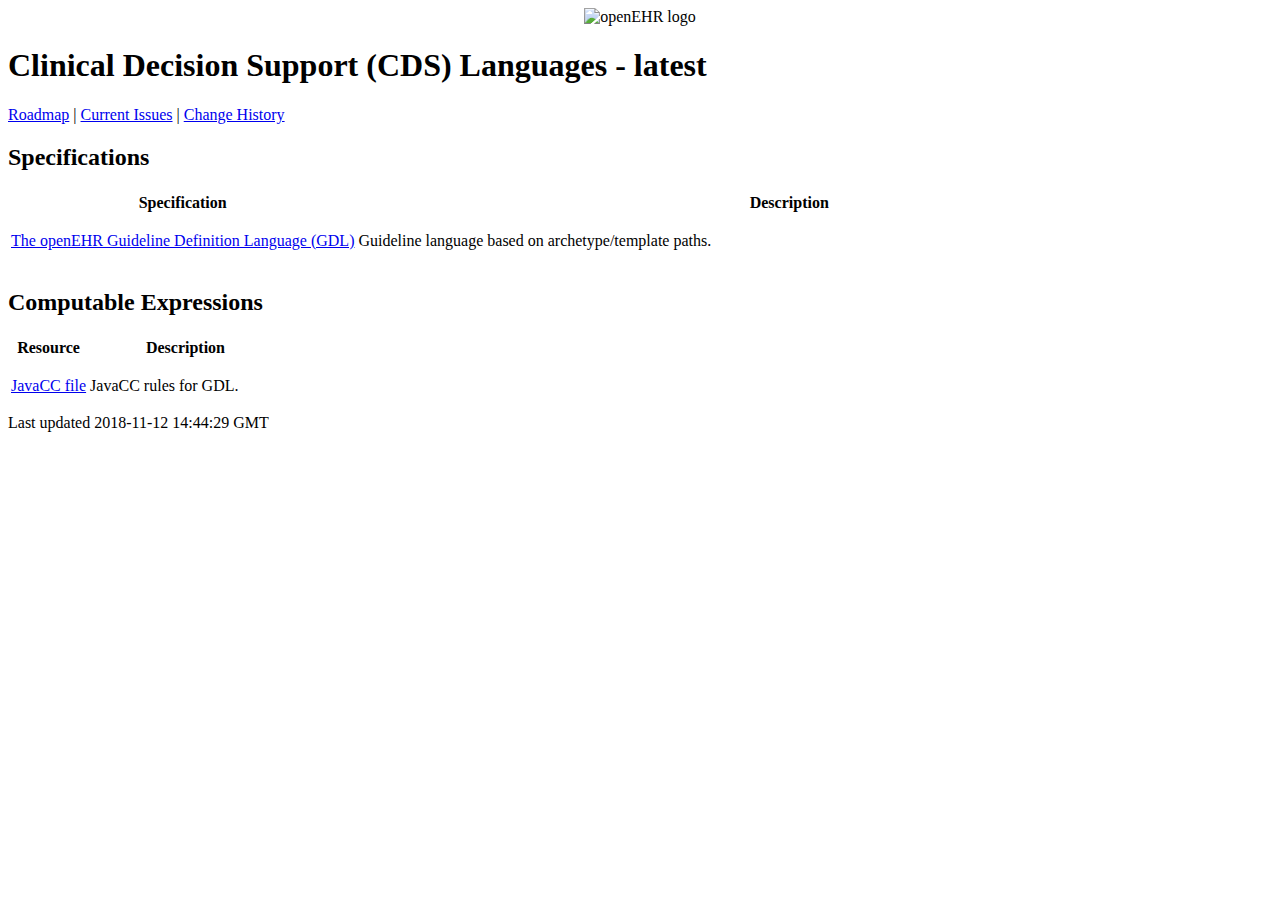
==== docs/index.html @ a9df2094 "Regenerate using AA_GLOBAL ref repo." ====
<!DOCTYPE html>
<html lang="en">
<head>
<meta charset="UTF-8">
<!--[if IE]><meta http-equiv="X-UA-Compatible" content="IE=edge"><![endif]-->
<meta name="viewport" content="width=device-width, initial-scale=1.0">
<meta name="generator" content="Asciidoctor 1.5.6.1">
<meta name="description" content="openEHR Clinical Decision Support (CDS) Specifications">
<meta name="keywords" content="query models">
<title>Clinical Decision Support (CDS) Languages - latest</title>
<link rel="stylesheet" href="https://www.openehr.org/releases/AA_GLOBAL/latest/resources/css/openehr.css">
</head>
<body class="book">
<div id="header">
</div>
<div id="content">
<div id="preamble">
<div class="sectionbody">
<div class="imageblock" style="text-align: center">
<div class="content">
<img src="/releases/AA_GLOBAL/latest/resources/images/openehr_logo_large.png" alt="openEHR logo">
</div>
</div>
</div>
</div>
<h1 id="_clinical_decision_support_cds_languages_latest" class="sect0"><a class="anchor" href="#_clinical_decision_support_cds_languages_latest"></a>Clinical Decision Support (CDS) Languages - latest</h1>
<div class="openblock partintro title-para">
<div class="content">
<a href="https://openehr.atlassian.net/projects/SPECCDS?selectedItem=com.atlassian.jira.jira-projects-plugin%3Arelease-page&amp;status=unreleased">Roadmap</a> | <a href="https://openehr.atlassian.net/issues/?filter=10723">Current Issues</a> | <a href="https://openehr.atlassian.net/projects/SPEC?selectedItem=com.atlassian.jira.jira-projects-plugin:release-page&amp;status=all">Change History</a>
</div>
</div>
<div class="sect1">
<h2 id="_specifications"><a class="anchor" href="#_specifications"></a>Specifications</h2>
<div class="sectionbody">
<table class="tableblock frame-all grid-all spread">
<colgroup>
<col style="width: 28.5714%;">
<col style="width: 71.4286%;">
</colgroup>
<thead>
<tr>
<th class="tableblock halign-left valign-top">Specification</th>
<th class="tableblock halign-left valign-top">Description</th>
</tr>
</thead>
<tbody>
<tr>
<td class="tableblock halign-left valign-top"><p class="tableblock"><a href="/releases/CDS/latest/GDL.html">The openEHR Guideline Definition Language (GDL)</a></p></td>
<td class="tableblock halign-left valign-top"><p class="tableblock">Guideline language based on archetype/template paths.</p></td>
</tr>
</tbody>
</table>
</div>
</div>
<div class="sect1">
<h2 id="_computable_expressions"><a class="anchor" href="#_computable_expressions"></a>Computable Expressions</h2>
<div class="sectionbody">
<table class="tableblock frame-all grid-all spread">
<colgroup>
<col style="width: 28.5714%;">
<col style="width: 71.4286%;">
</colgroup>
<thead>
<tr>
<th class="tableblock halign-left valign-top">Resource</th>
<th class="tableblock halign-left valign-top">Description</th>
</tr>
</thead>
<tbody>
<tr>
<td class="tableblock halign-left valign-top"><p class="tableblock"><a href="/releases/CDS/latest/docs/GDL/javacc/expression.jj">JavaCC file</a></p></td>
<td class="tableblock halign-left valign-top"><p class="tableblock">JavaCC rules for GDL.</p></td>
</tr>
</tbody>
</table>
</div>
</div>
</div>
<div id="footer">
<div id="footer-text">
Last updated 2018-11-12 14:44:29 GMT
</div>
</div>
</body>
</html>
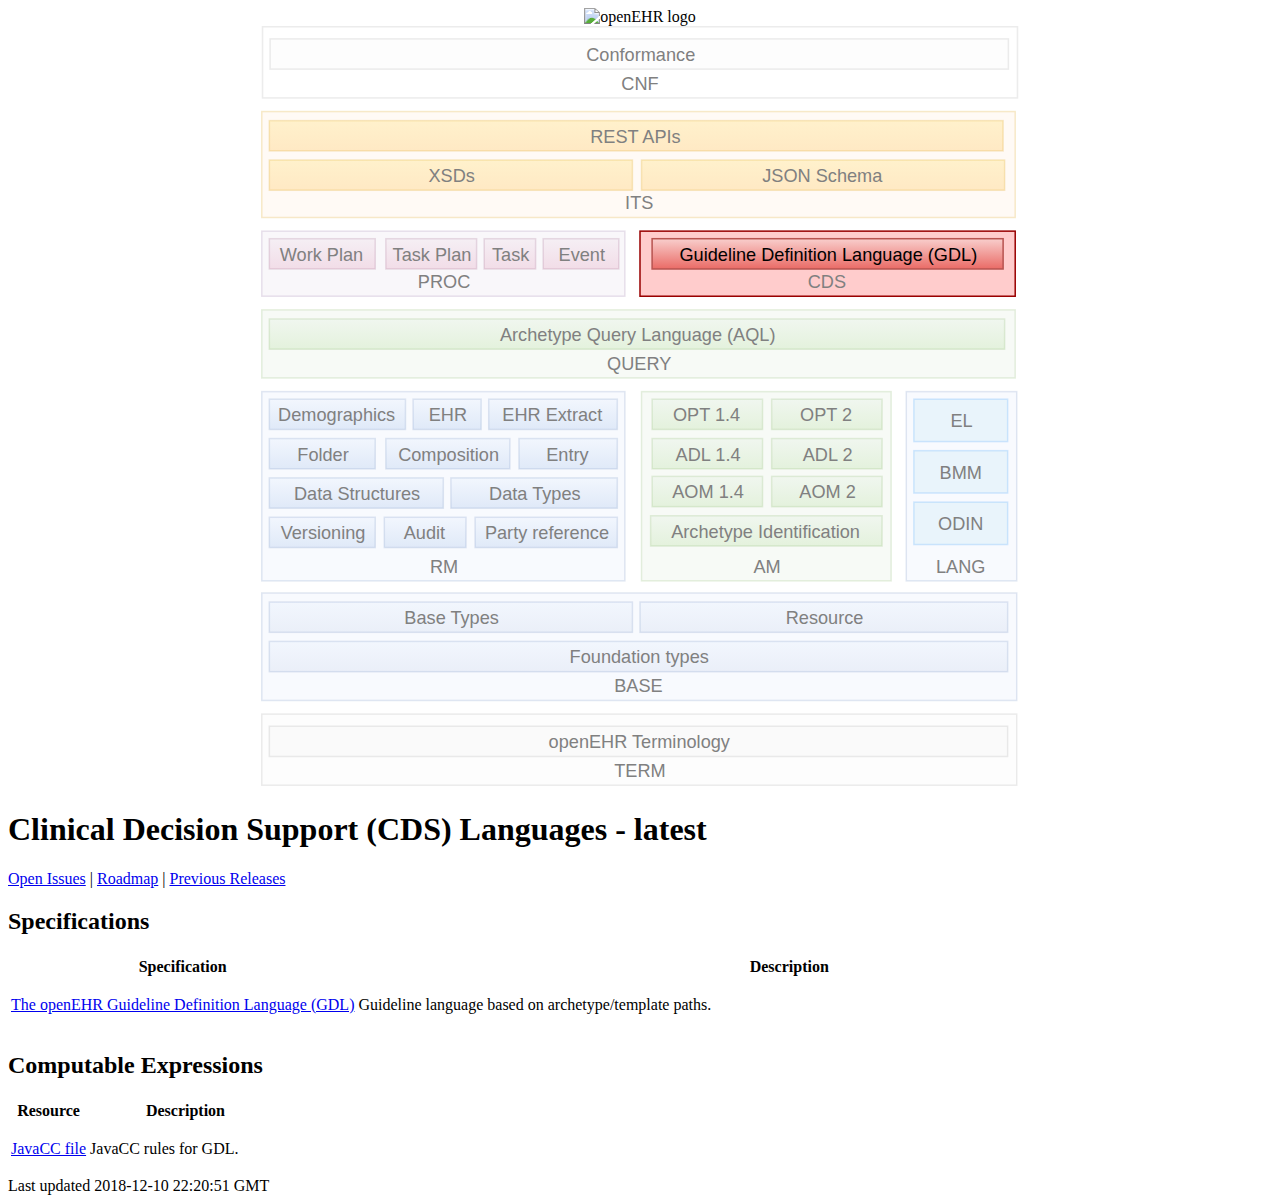
==== commit b7e473a4: "Republish spec with new link vars scheme." ====
--- a/docs/index.html
+++ b/docs/index.html
@@ -6,9 +6,9 @@
 <meta name="viewport" content="width=device-width, initial-scale=1.0">
 <meta name="generator" content="Asciidoctor 1.5.6.1">
 <meta name="description" content="openEHR Clinical Decision Support (CDS) Specifications">
-<meta name="keywords" content="query models">
+<meta name="keywords" content="CDS, decision support">
 <title>Clinical Decision Support (CDS) Languages - latest</title>
-<link rel="stylesheet" href="https://www.openehr.org/releases/AA_GLOBAL/latest/resources/css/openehr.css">
+<link rel="stylesheet" href="https://specifications.openehr.org/styles/openehr.css">
 </head>
 <body class="book">
 <div id="header">
@@ -18,7 +18,12 @@
 <div class="sectionbody">
 <div class="imageblock" style="text-align: center">
 <div class="content">
-<img src="/releases/AA_GLOBAL/latest/resources/images/openehr_logo_large.png" alt="openEHR logo">
+<img src="https://specifications.openehr.org/images/openehr_logo_large.png" alt="openEHR logo">
+</div>
+</div>
+<div class="imageblock" style="text-align: center">
+<div class="content">
+<img src="openehr_block_diagram.svg" alt="openEHR components" width="60%">
 </div>
 </div>
 </div>
@@ -26,7 +31,7 @@
 <h1 id="_clinical_decision_support_cds_languages_latest" class="sect0"><a class="anchor" href="#_clinical_decision_support_cds_languages_latest"></a>Clinical Decision Support (CDS) Languages - latest</h1>
 <div class="openblock partintro title-para">
 <div class="content">
-<a href="https://openehr.atlassian.net/projects/SPECCDS?selectedItem=com.atlassian.jira.jira-projects-plugin%3Arelease-page&amp;status=unreleased">Roadmap</a> | <a href="https://openehr.atlassian.net/issues/?filter=10723">Current Issues</a> | <a href="https://openehr.atlassian.net/projects/SPEC?selectedItem=com.atlassian.jira.jira-projects-plugin:release-page&amp;status=all">Change History</a>
+<a href="https://specifications.openehr.org/components/CDS/open_issues" target="_blank" rel="noopener">Open Issues</a> | <a href="https://specifications.openehr.org/components/CDS/roadmap" target="_blank" rel="noopener">Roadmap</a> | <a href="https://specifications.openehr.org/components/CDS/history" target="_blank" rel="noopener">Previous Releases</a>
 </div>
 </div>
 <div class="sect1">
@@ -78,7 +83,7 @@
 </div>
 <div id="footer">
 <div id="footer-text">
-Last updated 2018-11-12 14:44:29 GMT
+Last updated 2018-12-10 22:20:51 GMT
 </div>
 </div>
 </body>
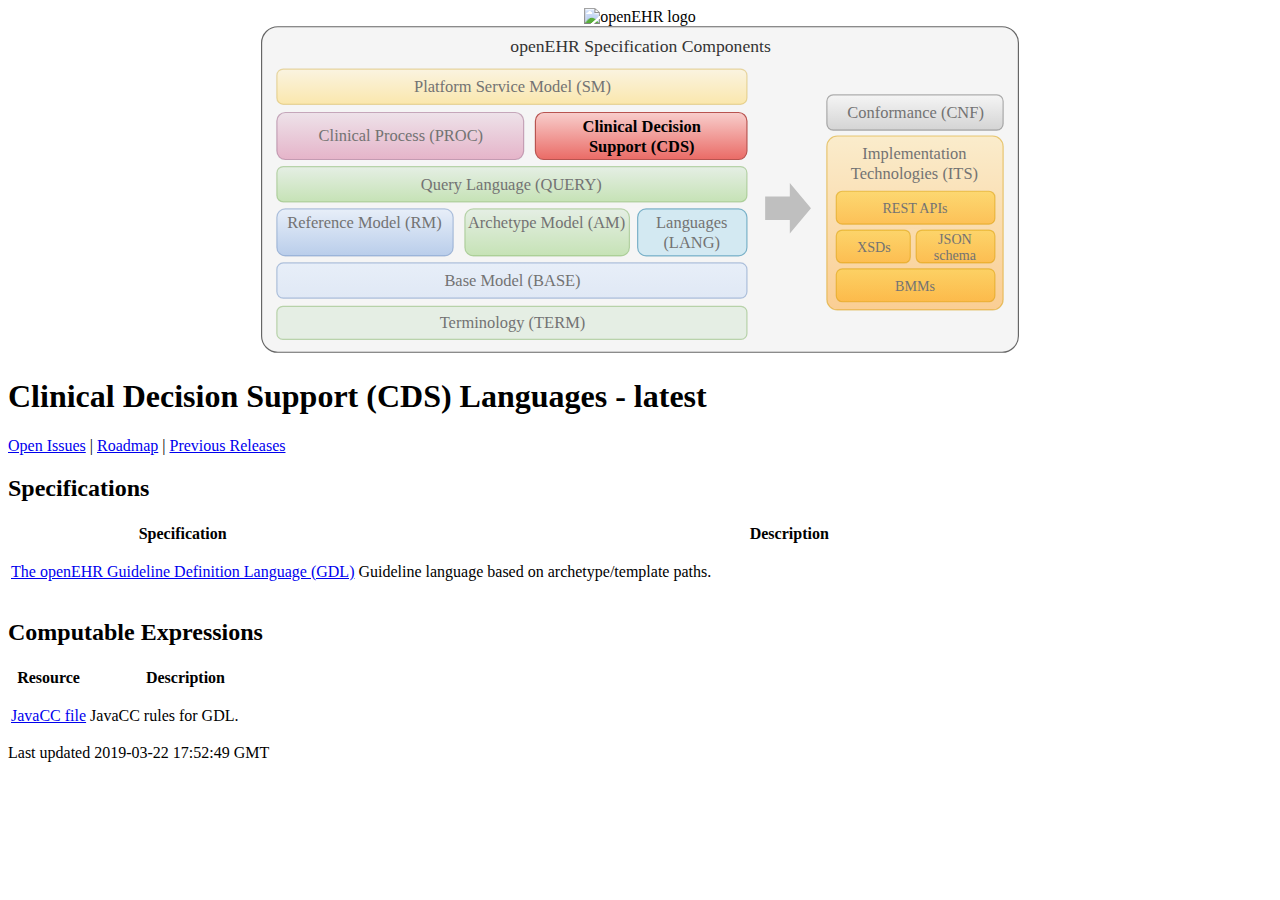
==== commit ed44ee5d: "Make block diagram SVG in component page linkable." ====
--- a/docs/index.html
+++ b/docs/index.html
@@ -18,12 +18,12 @@
 <div class="sectionbody">
 <div class="imageblock" style="text-align: center">
 <div class="content">
-<img src="https://specifications.openehr.org/images/openehr_logo_large.png" alt="openEHR logo">
+<img src="https://specifications.openehr.org/images/openEHR_logo_RGB.svg" alt="openEHR logo">
 </div>
 </div>
 <div class="imageblock" style="text-align: center">
 <div class="content">
-<img src="openehr_block_diagram.svg" alt="openEHR components" width="60%">
+<object type="image/svg+xml" data="openehr_block_diagram.svg" width="60%"><span class="alt">openEHR components</span></object>
 </div>
 </div>
 </div>
@@ -83,7 +83,7 @@
 </div>
 <div id="footer">
 <div id="footer-text">
-Last updated 2018-12-10 22:20:51 GMT
+Last updated 2019-03-22 17:52:49 GMT
 </div>
 </div>
 </body>
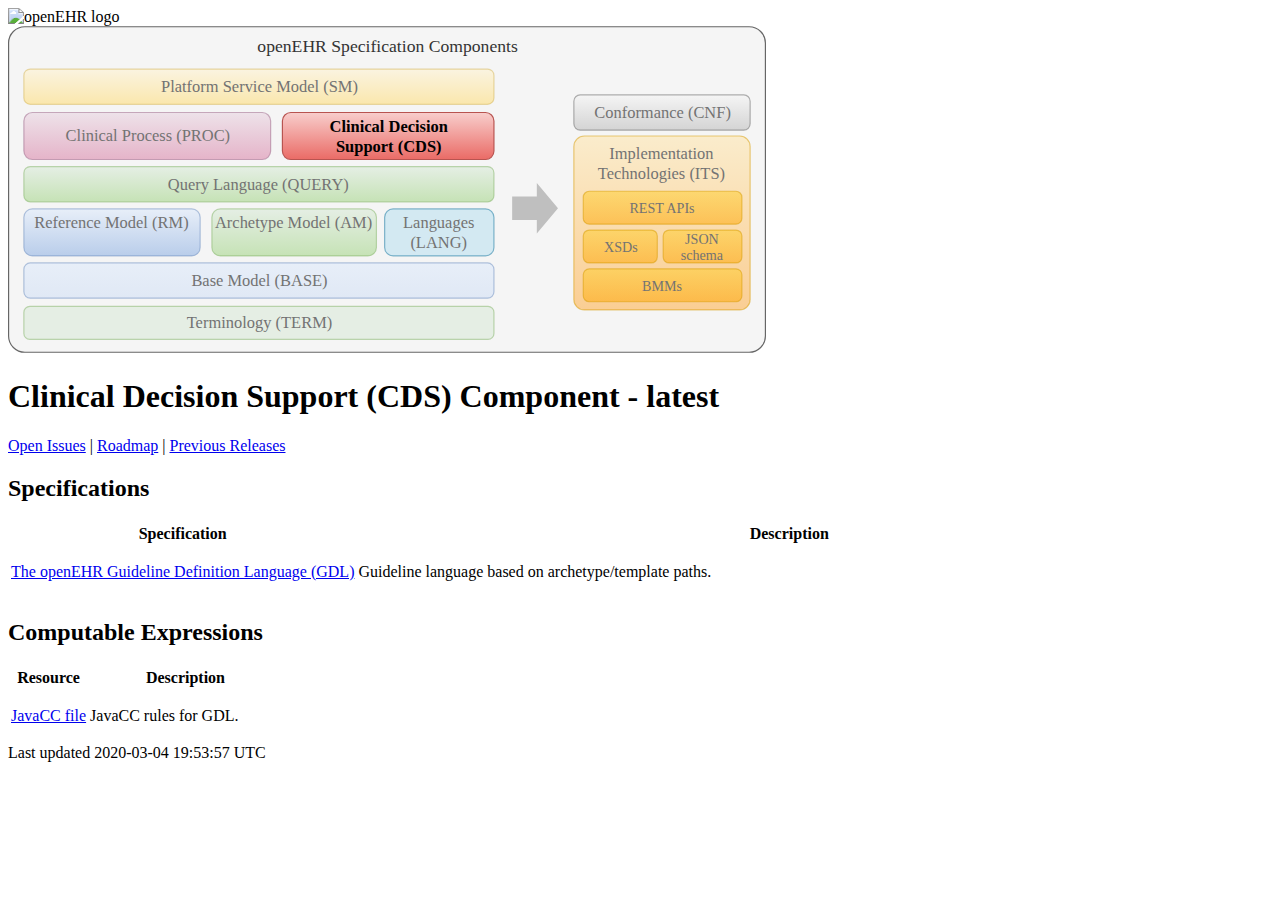
==== commit 40c0db5e: "UML cleanup and remove regenerate script. Asciidoctor cleanup." ====
--- a/docs/index.html
+++ b/docs/index.html
@@ -2,12 +2,12 @@
 <html lang="en">
 <head>
 <meta charset="UTF-8">
-<!--[if IE]><meta http-equiv="X-UA-Compatible" content="IE=edge"><![endif]-->
+<meta http-equiv="X-UA-Compatible" content="IE=edge">
 <meta name="viewport" content="width=device-width, initial-scale=1.0">
-<meta name="generator" content="Asciidoctor 1.5.6.1">
-<meta name="description" content="openEHR Clinical Decision Support (CDS) Specifications">
+<meta name="generator" content="Asciidoctor 2.0.10">
+<meta name="description" content="openEHR Clinical Decision Support (CDS) Component">
 <meta name="keywords" content="CDS, decision support">
-<title>Clinical Decision Support (CDS) Languages - latest</title>
+<title>Clinical Decision Support (CDS) Component - latest</title>
 <link rel="stylesheet" href="https://specifications.openehr.org/styles/openehr.css">
 </head>
 <body class="book">
@@ -16,19 +16,19 @@
 <div id="content">
 <div id="preamble">
 <div class="sectionbody">
-<div class="imageblock" style="text-align: center">
+<div class="imageblock text-center">
 <div class="content">
 <img src="https://specifications.openehr.org/images/openEHR_logo_RGB.svg" alt="openEHR logo">
 </div>
 </div>
-<div class="imageblock" style="text-align: center">
+<div class="imageblock text-center">
 <div class="content">
 <object type="image/svg+xml" data="openehr_block_diagram.svg" width="60%"><span class="alt">openEHR components</span></object>
 </div>
 </div>
 </div>
 </div>
-<h1 id="_clinical_decision_support_cds_languages_latest" class="sect0"><a class="anchor" href="#_clinical_decision_support_cds_languages_latest"></a>Clinical Decision Support (CDS) Languages - latest</h1>
+<h1 id="_clinical_decision_support_cds_component_latest" class="sect0"><a class="anchor" href="#_clinical_decision_support_cds_component_latest"></a>Clinical Decision Support (CDS) Component - latest</h1>
 <div class="openblock partintro title-para">
 <div class="content">
 <a href="https://specifications.openehr.org/components/CDS/open_issues" target="_blank" rel="noopener">Open Issues</a> | <a href="https://specifications.openehr.org/components/CDS/roadmap" target="_blank" rel="noopener">Roadmap</a> | <a href="https://specifications.openehr.org/components/CDS/history" target="_blank" rel="noopener">Previous Releases</a>
@@ -37,7 +37,7 @@
 <div class="sect1">
 <h2 id="_specifications"><a class="anchor" href="#_specifications"></a>Specifications</h2>
 <div class="sectionbody">
-<table class="tableblock frame-all grid-all spread">
+<table class="tableblock frame-all grid-all stretch">
 <colgroup>
 <col style="width: 28.5714%;">
 <col style="width: 71.4286%;">
@@ -60,7 +60,7 @@
 <div class="sect1">
 <h2 id="_computable_expressions"><a class="anchor" href="#_computable_expressions"></a>Computable Expressions</h2>
 <div class="sectionbody">
-<table class="tableblock frame-all grid-all spread">
+<table class="tableblock frame-all grid-all stretch">
 <colgroup>
 <col style="width: 28.5714%;">
 <col style="width: 71.4286%;">
@@ -83,7 +83,7 @@
 </div>
 <div id="footer">
 <div id="footer-text">
-Last updated 2019-03-22 17:52:49 GMT
+Last updated 2020-03-04 19:53:57 UTC
 </div>
 </div>
 </body>
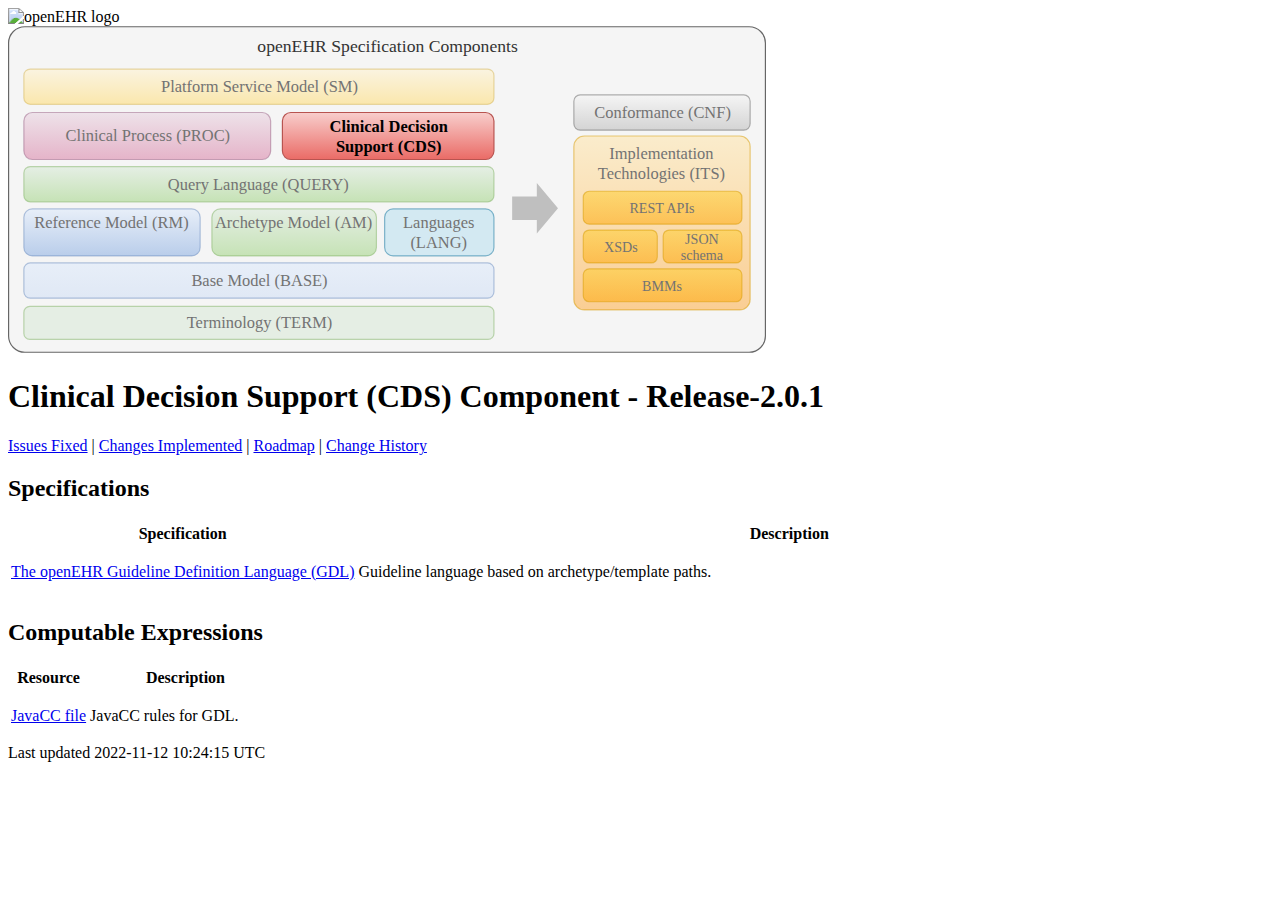
==== commit 99f5bb10: "rendering doc pages" ====
--- a/docs/index.html
+++ b/docs/index.html
@@ -4,11 +4,12 @@
 <meta charset="UTF-8">
 <meta http-equiv="X-UA-Compatible" content="IE=edge">
 <meta name="viewport" content="width=device-width, initial-scale=1.0">
-<meta name="generator" content="Asciidoctor 2.0.10">
+<meta name="generator" content="Asciidoctor 2.0.23">
 <meta name="description" content="openEHR Clinical Decision Support (CDS) Component">
 <meta name="keywords" content="CDS, decision support">
-<title>Clinical Decision Support (CDS) Component - latest</title>
+<title>Clinical Decision Support (CDS) Component - Release-2.0.1</title>
 <link rel="stylesheet" href="https://specifications.openehr.org/styles/openehr.css">
+<link rel="stylesheet" href="https://specifications.openehr.org/styles/asciidoctor-tabs.css">
 </head>
 <body class="book">
 <div id="header">
@@ -28,10 +29,12 @@
 </div>
 </div>
 </div>
-<h1 id="_clinical_decision_support_cds_component_latest" class="sect0"><a class="anchor" href="#_clinical_decision_support_cds_component_latest"></a>Clinical Decision Support (CDS) Component - latest</h1>
-<div class="openblock partintro title-para">
+<h1 id="_clinical_decision_support_cds_component_release_2_0_1" class="sect0"><a class="anchor" href="#_clinical_decision_support_cds_component_release_2_0_1"></a>Clinical Decision Support (CDS) Component - Release-2.0.1</h1>
+<div class="openblock partintro">
 <div class="content">
-<a href="https://specifications.openehr.org/components/CDS/open_issues" target="_blank" rel="noopener">Open Issues</a> | <a href="https://specifications.openehr.org/components/CDS/roadmap" target="_blank" rel="noopener">Roadmap</a> | <a href="https://specifications.openehr.org/components/CDS/history" target="_blank" rel="noopener">Previous Releases</a>
+<div class="paragraph title-para">
+<p><a href="https://specifications.openehr.org/components/CDS/Release-2.0.1/issues" target="_blank" rel="noopener">Issues Fixed</a> | <a href="https://specifications.openehr.org/components/CDS/Release-2.0.1/changes" target="_blank" rel="noopener">Changes Implemented</a> | <a href="https://specifications.openehr.org/components/CDS/roadmap" target="_blank" rel="noopener">Roadmap</a> | <a href="https://specifications.openehr.org/components/CDS/history" target="_blank" rel="noopener">Change History</a></p>
+</div>
 </div>
 </div>
 <div class="sect1">
@@ -50,7 +53,7 @@
 </thead>
 <tbody>
 <tr>
-<td class="tableblock halign-left valign-top"><p class="tableblock"><a href="/releases/CDS/latest/GDL.html">The openEHR Guideline Definition Language (GDL)</a></p></td>
+<td class="tableblock halign-left valign-top"><p class="tableblock"><a href="/releases/CDS/Release-2.0.1/GDL.html">The openEHR Guideline Definition Language (GDL)</a></p></td>
 <td class="tableblock halign-left valign-top"><p class="tableblock">Guideline language based on archetype/template paths.</p></td>
 </tr>
 </tbody>
@@ -73,7 +76,7 @@
 </thead>
 <tbody>
 <tr>
-<td class="tableblock halign-left valign-top"><p class="tableblock"><a href="/releases/CDS/latest/docs/GDL/javacc/expression.jj">JavaCC file</a></p></td>
+<td class="tableblock halign-left valign-top"><p class="tableblock"><a href="/releases/CDS/Release-2.0.1/docs/GDL/javacc/expression.jj">JavaCC file</a></p></td>
 <td class="tableblock halign-left valign-top"><p class="tableblock">JavaCC rules for GDL.</p></td>
 </tr>
 </tbody>
@@ -83,8 +86,9 @@
 </div>
 <div id="footer">
 <div id="footer-text">
-Last updated 2020-03-04 19:53:57 UTC
+Last updated 2022-11-12 10:24:15 UTC
 </div>
 </div>
+<script src="https://specifications.openehr.org/js/asciidoctor-tabs.js"></script>
 </body>
 </html>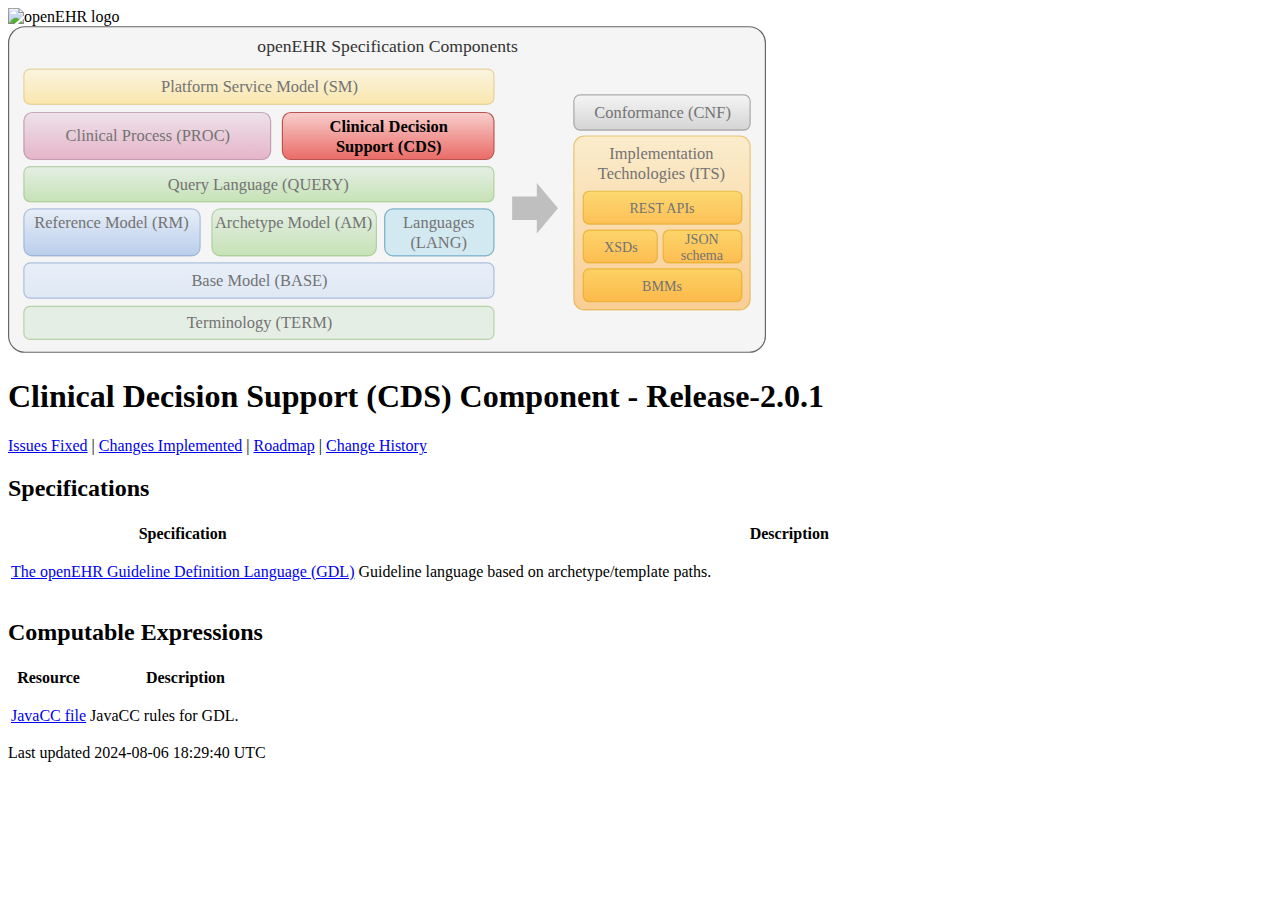
==== commit 49bcee5e: "rendering doc pages" ====
--- a/docs/index.html
+++ b/docs/index.html
@@ -86,7 +86,7 @@
 </div>
 <div id="footer">
 <div id="footer-text">
-Last updated 2022-11-12 10:24:15 UTC
+Last updated 2024-08-06 18:29:40 UTC
 </div>
 </div>
 <script src="https://specifications.openehr.org/js/asciidoctor-tabs.js"></script>
